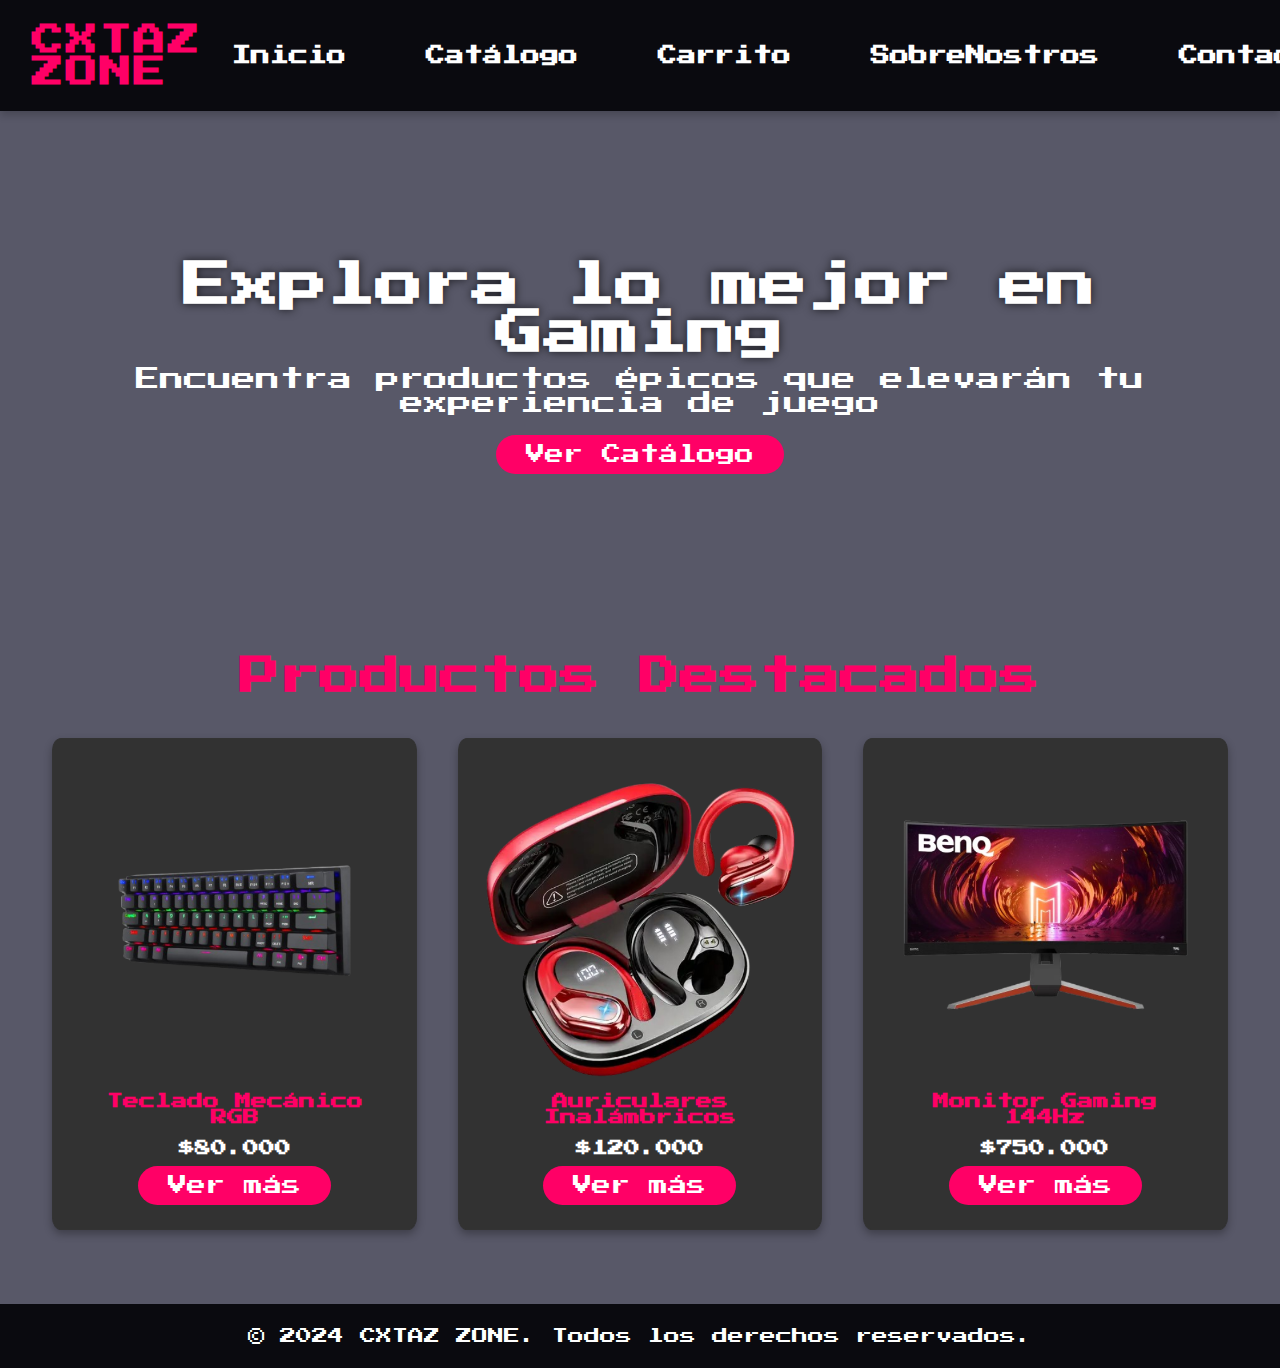
==== index.html @ 73044bd5 "CXTAZ ZONE" ====
<!DOCTYPE html>
<html lang="es">
<head>
    <meta charset="UTF-8">
    <meta name="viewport" content="width=device-width, initial-scale=1.0">
    <title>CXTAZ ZONE - Inicio</title>
    <link rel="stylesheet" href="styles.css">
    <link href="https://fonts.googleapis.com/css2?family=Press+Start+2P&display=swap" rel="stylesheet"> <!-- Fuente retro gamer -->
</head>
<body>
    <!-- Navbar -->
    <header>
        <div class="logo">
            <h1>CXTAZ ZONE</h1>
        </div>
        <nav>
            <ul>
                <li><a href="index.html">Inicio</a></li>
                <li><a href="catalogo.html">Catálogo</a></li>
                <li><a href="carrito.html">Carrito</a></li>
                <li><a href="detalles.html">SobreNostros</a></li>
                <li><a href="contactanos.html">Contacto</a></li>
            </ul>
        </nav>
    </header>

    <!-- Hero Section con imagen de fondo -->
    <section class="hero">
        <h2>Explora lo mejor en Gaming</h2>
        <p>Encuentra productos épicos que elevarán tu experiencia de juego</p>
        <a href="catalogo.html" class="boton">Ver Catálogo</a>
    </section>

    <!-- Productos Destacados -->
    <section class="productos-destacados">
        <h3>Productos Destacados</h3>
        <div class="productos-grid">
            <div class="producto">
                <img src="Img/teclado.png" alt="Producto Gamer 1">
                <h4>Teclado Mecánico RGB</h4>
                <p>$80.000</p>
                <a href="detalle-producto.html" class="boton">Ver más</a>
            </div>
            <div class="producto">
                <img src="Img/descargar.png" alt="Producto Gamer 2">
                <h4>Auriculares Inalámbricos</h4>
                <p>$120.000</p>
                <a href="detalle-producto.html" class="boton">Ver más</a>
            </div>
            <div class="producto">
                <img src="Img/Monitor.png" alt="Producto Gamer 3">
                <h4>Monitor Gaming 144Hz</h4>
                <p>$750.000</p>
                <a href="detalle-producto.html" class="boton">Ver más</a>
            </div>
        </div>
    </section>

    <!-- Footer -->
    <footer>
        <p>&copy; 2024 CXTAZ ZONE. Todos los derechos reservados.</p>
    </footer>
</body>
</html>
---- styles.css ----
/* Reset básico */
* {
    margin: 0;
    padding: 0;
    box-sizing: border-box;
}

/* Estilo del cuerpo */
body {
    font-family: 'Press Start 2P', cursive;
    background-color: #585868;
    color: #fff;
    margin: 0;
}

/* Estilos del header y navbar */
header {
    background-color: #0a0a0f;
    display: flex;
    justify-content: space-between;
    align-items: center;
    padding: 1rem 2rem;
    box-shadow: 0 4px 8px rgba(0, 0, 0, 0.2);
}

header .logo h1 {
    color: #ff0066;
    font-size: 2rem;
    letter-spacing: 2px;
}

nav ul {
    list-style: none;
    display: flex;
    gap: 20px;
}

nav ul li {
    display: inline;
    padding: 30px;
}

nav ul li a {
    color: #fff;
    text-decoration: none;
    font-weight: bold;
    font-size: 1.2rem;
    transition: color 0.3s ease-in-out;
}

nav ul li a:hover {
    color: #ff0066;
}

/* Hero Section */
.hero {
    background-image: url('img/hero-gaming.jpg');
    background-size: cover;
    background-position: center;
    text-align: center;
    padding: 150px 20px;
    color: #fff;
}

.hero h2 {
    font-size: 3rem;
    margin-bottom: 10px;
    text-shadow: 0px 0px 10px rgba(0, 0, 0, 0.7);
}

.hero p {
    font-size: 1.5rem;
    margin-bottom: 20px;
}

.boton {
    display: inline-block;
    padding: 10px 30px;
    font-size: 1.2rem;
    background-color: #ff0066;
    color: #fff;
    text-decoration: none;
    border-radius: 30px;
    transition: background-color 0.3s ease-in-out;
}

.boton:hover {
    background-color: #cc0052;
}

/* Sección de productos destacados */
.productos-destacados {
    padding: 2rem;
    text-align: center;
}

.productos-destacados h3 {
    font-size: 2.5rem;
    margin-bottom: 2rem;
    color: #ff0066;
}

.productos-grid {
    display: flex;
    justify-content: space-around;
    flex-wrap: wrap;
}

.producto {
    background-color: #323232;
    padding: 1.5rem;
    margin: 10px;
    border: 1px solid #333;
    width: 30%;
    box-shadow: 0 4px 8px rgba(0, 0, 0, 0.3);
    transition: transform 0.3s ease-in-out;
    border-radius: 2.5%;
}

.producto:hover {
    transform: translateY(-10px);
}

.producto img {
    max-width: 100%;
    height: auto;
    border-radius: 5px;
}

.producto h4 {
    margin: 15px 0;
    color: #ff0066;
}

.producto p {
    color: #fff;
    font-weight: bold;
}

.producto .boton {
    margin-top: 10px;
    display: inline-block;
}

/* Footer */
footer {
    background-color: #0a0a0f;
    text-align: center;
    padding: 1.5rem;
    margin-top: 2rem;
    color: #fff;
}
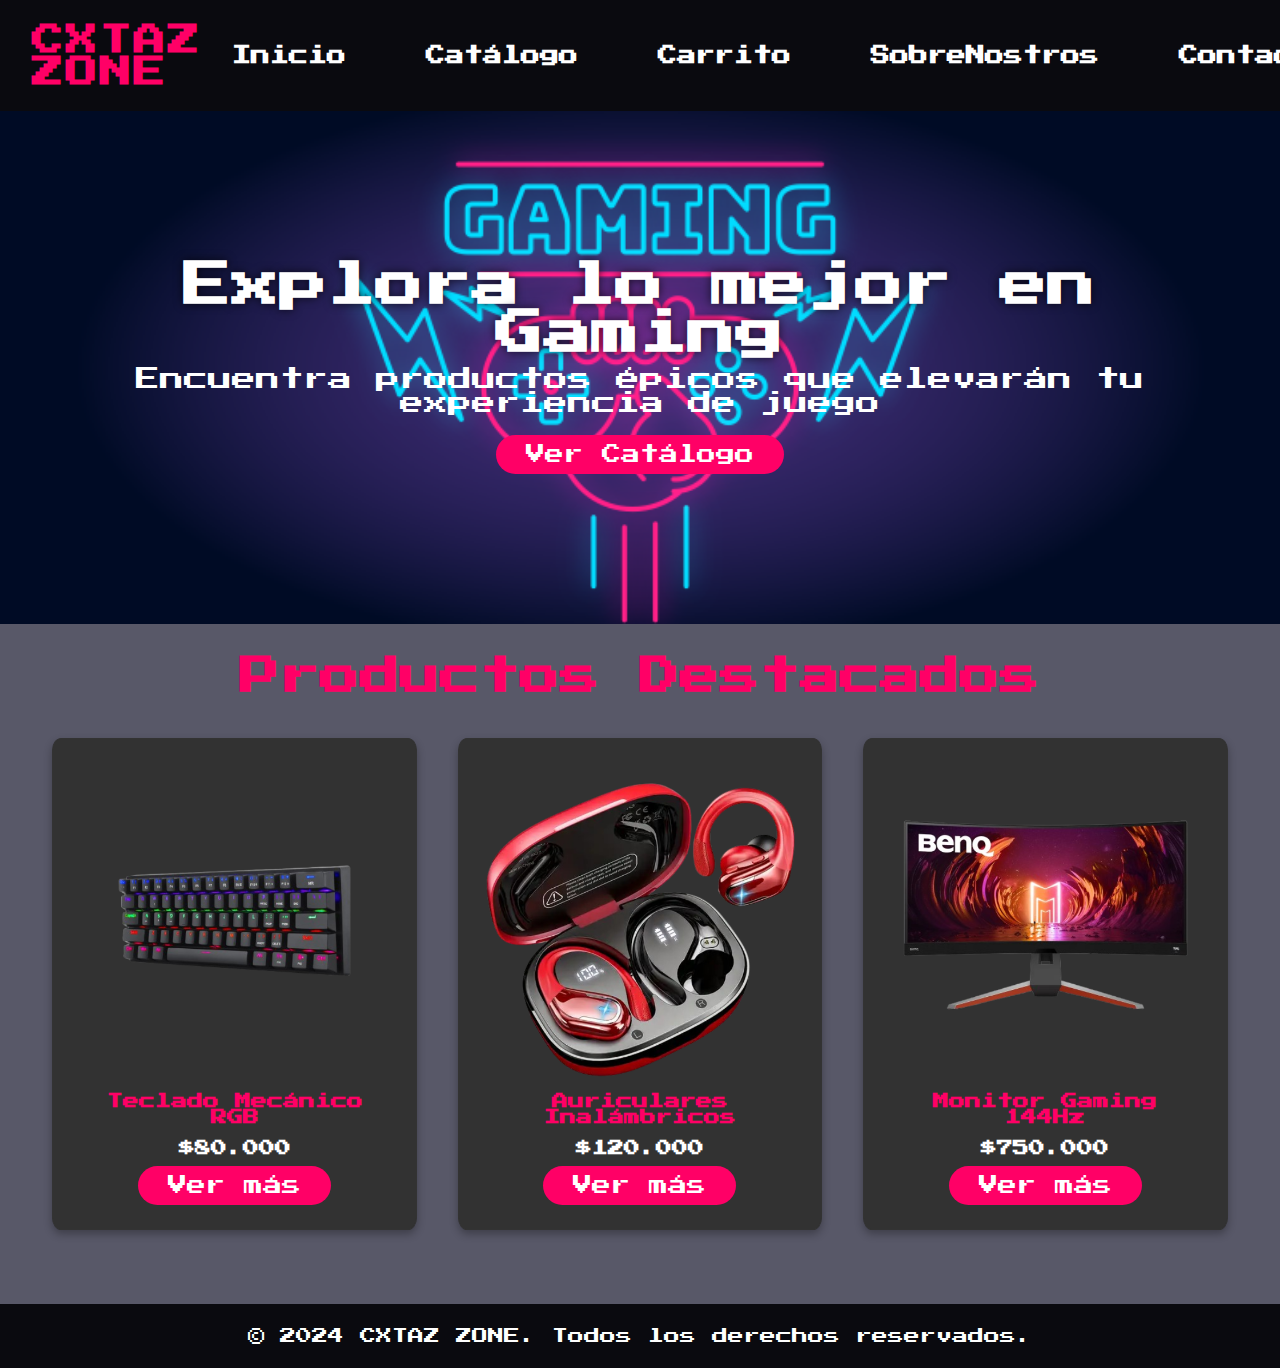
==== commit 9e404c7d: "update" ====
--- a/index.html
+++ b/index.html
@@ -1,9 +1,12 @@
+ <!-- Hecho por Estiven Cuesta Mena 
+  de Ingeniería en Sistemas de PROGRAMACION WEB  Grupo 52924  -->
+
 <!DOCTYPE html>
 <html lang="es">
 <head>
     <meta charset="UTF-8">
     <meta name="viewport" content="width=device-width, initial-scale=1.0">
-    <title>CXTAZ ZONE - Inicio</title>
+    <title>CXTAZ ZONE</title>
     <link rel="stylesheet" href="styles.css">
     <link href="https://fonts.googleapis.com/css2?family=Press+Start+2P&display=swap" rel="stylesheet"> <!-- Fuente retro gamer -->
 </head>
@@ -31,7 +34,7 @@
         <a href="catalogo.html" class="boton">Ver Catálogo</a>
     </section>
 
-    <!-- Productos Destacados -->
+    <!-- Productos Destacados  en este apartado va una muestra de los productosa que vendemos -->
     <section class="productos-destacados">
         <h3>Productos Destacados</h3>
         <div class="productos-grid">
--- a/styles.css
+++ b/styles.css
@@ -1,4 +1,8 @@
+/*-- Hecho por Estiven Cuesta Mena Ingeniería 
+de Sistemasen PROGRAMACION WEB  Grupo 52924  */
+
 /* Reset básico */
+
 * {
     margin: 0;
     padding: 0;
@@ -21,6 +25,7 @@
     align-items: center;
     padding: 1rem 2rem;
     box-shadow: 0 4px 8px rgba(0, 0, 0, 0.2);
+    width: 100%;
 }
 
 header .logo h1 {
@@ -54,7 +59,7 @@
 
 /* Hero Section */
 .hero {
-    background-image: url('img/hero-gaming.jpg');
+    background-image: url('Img/40906.png');
     background-size: cover;
     background-position: center;
     text-align: center;
